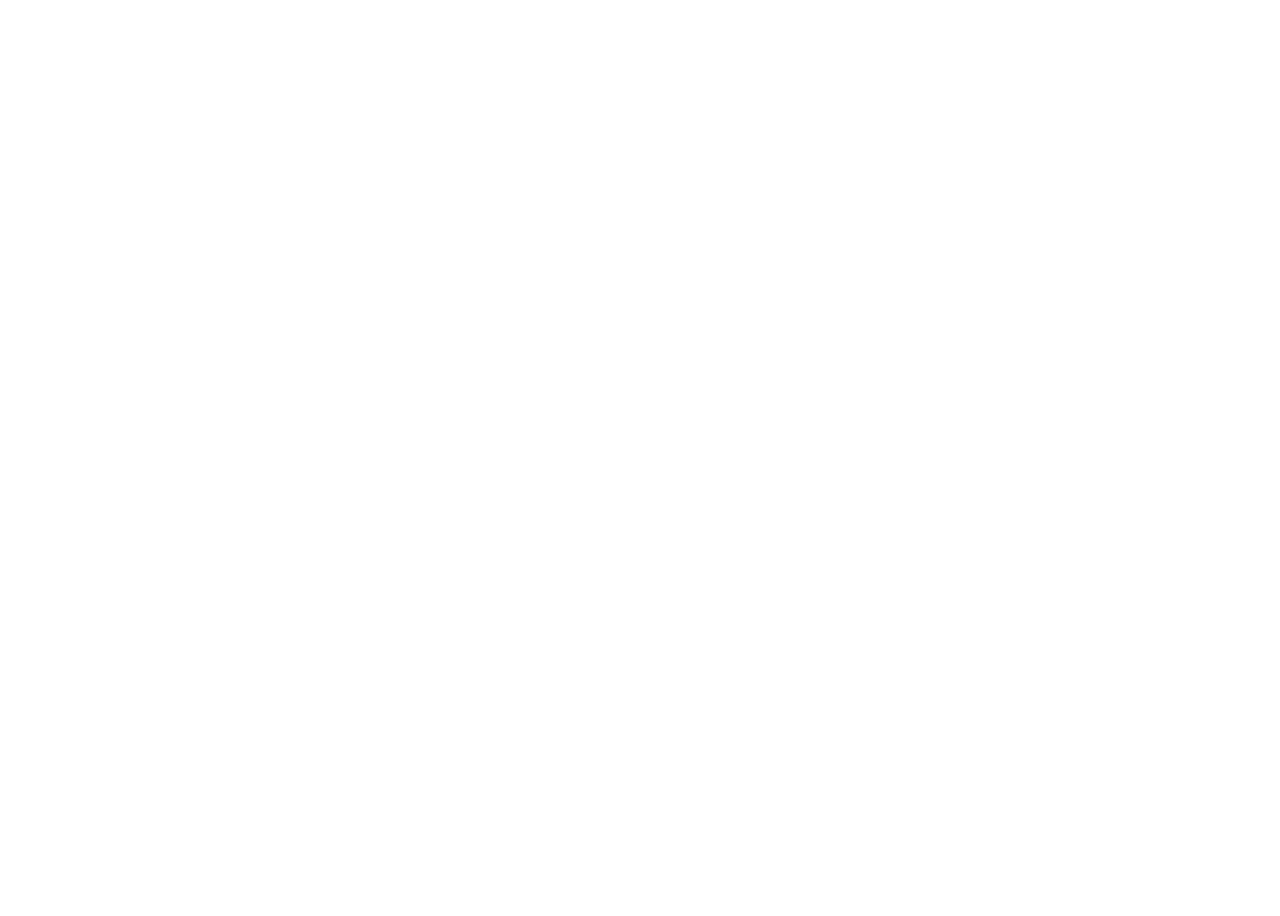
==== PS01/index.html @ f8776273 "Commit" ====
<!DOCTYPE html>
<html>
<head>
    <title>USA Map</title>

    <link rel="stylesheet" type="text/css" href="style.css">
    <script src="././d3.v4.2.6.min.js"></script>

</head>

<body>
  

<div class="svgBox">
    <svg width="100%" height="100%" id="svg"></svg>

    </div>

</body>

<script src="./index.js"></script>

</html>
---- PS01/style.css ----
.svgBox{
  width:100vw;
  height:100vh;
}
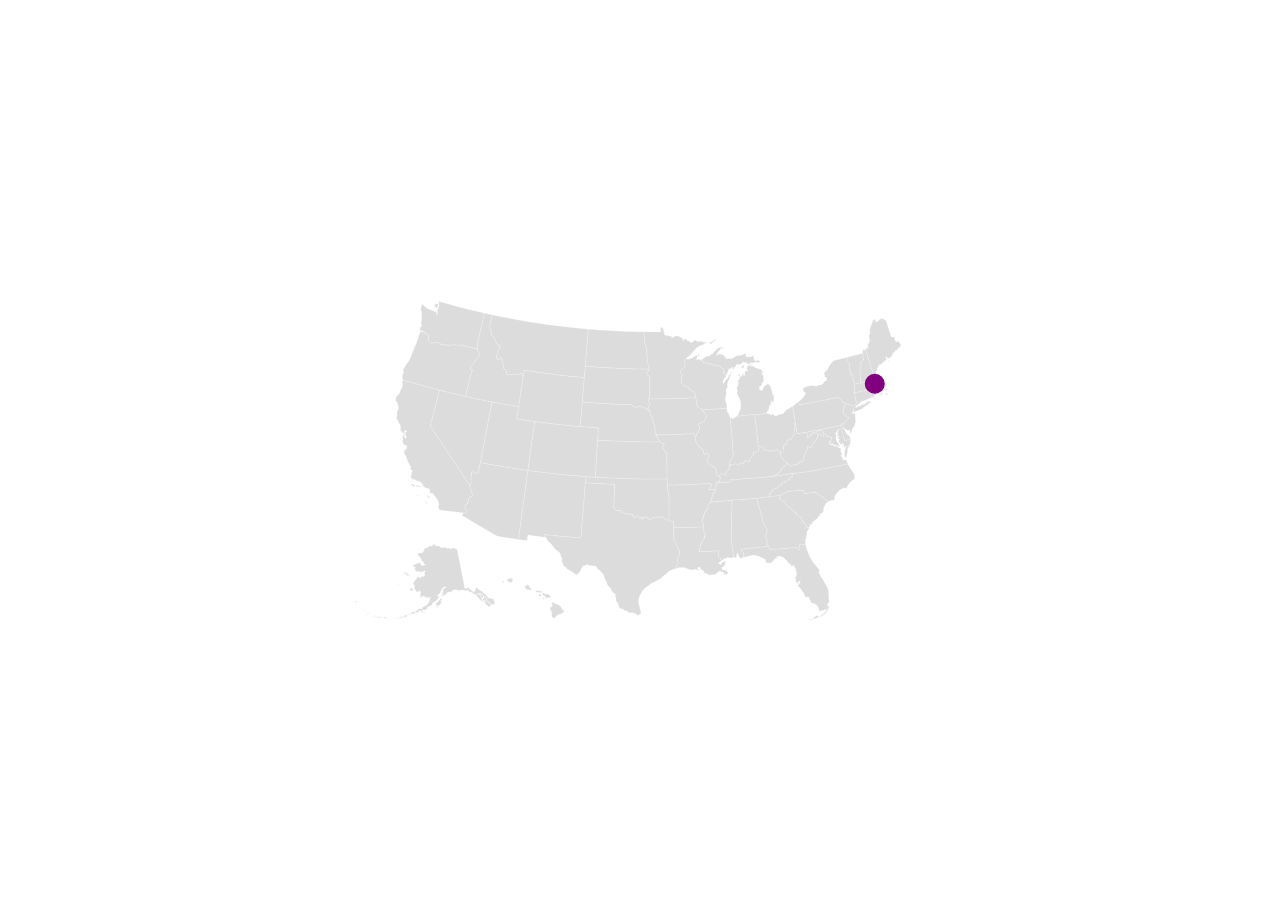
==== commit 35c438e8: "Commit" ====
--- a/PS01/index.html
+++ b/PS01/index.html
@@ -1,20 +1,19 @@
 <!DOCTYPE html>
 <html>
 <head>
-    <title>USA Map</title>
+    <title>Load from CSV</title>
 
     <link rel="stylesheet" type="text/css" href="style.css">
-    <script src="././d3.v4.2.6.min.js"></script>
+    <script src="./d3.v4.2.6.min.js"></script>
 
 </head>
 
 <body>
-  
 
-<div class="svgBox">
-    <svg width="100%" height="100%" id="svg"></svg>
+    <div class="svgBox">
+        <svg width="100%" height="100%" id="svg1"></svg>
+    </div>
 
-    </div>
 
 </body>
 
--- a/PS01/style.css
+++ b/PS01/style.css
@@ -1,4 +1,4 @@
-.svgBox{
-  width:100vw;
-  height:100vh;
-}
+.svgBox {
+    width:100vw;
+    height: 100vh;
+}